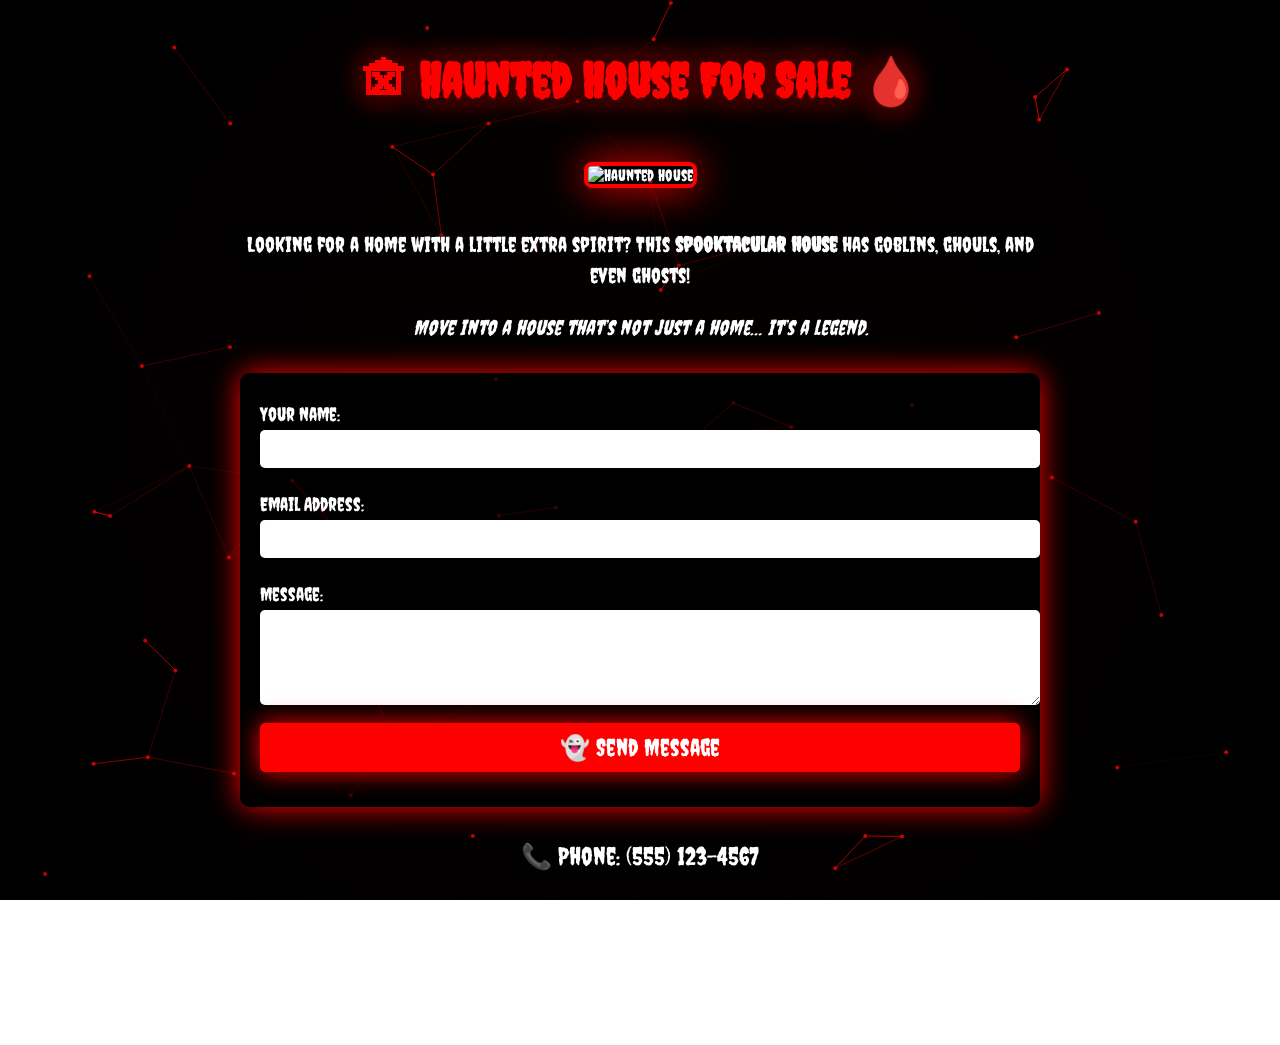
==== contact us/index.html @ 1b504962 "Create index.html" ====
<!doctype html>
<html lang="en">
<head>
<meta charset="utf-8" />
<meta name="viewport" content="width=device-width,initial-scale=1" />
<title>Haunted House For Sale</title>
<style>
  @import url('https://fonts.googleapis.com/css2?family=Creepster&display=swap');

  body, html {
    margin: 0;
    padding: 0;
    height: 100%;
    background: radial-gradient(circle at center, #050000 0%, #000 100%);
    overflow: hidden;
    font-family: 'Creepster', cursive;
    color: #fff;
    cursor: none;
  }

  canvas {
    position: fixed;
    top: 0;
    left: 0;
    z-index: 0;
    width: 100%;
    height: 100%;
  }

  .content {
    position: relative;
    z-index: 2;
    max-width: 800px;
    margin: auto;
    text-align: center;
    padding: 20px;
  }

  h1 {
    font-size: 3em;
    color: #ff0000;
    text-shadow: 0 0 20px black, 0 0 30px red;
    animation: flicker 3s infinite;
  }

  @keyframes flicker {
    0%, 18%, 22%, 25%, 53%, 57%, 100% { opacity: 1; }
    20%, 24%, 55% { opacity: 0.3; }
  }

  img {
    width: 100%;
    border: 4px solid #ff0000;
    box-shadow: 0 0 40px red;
    border-radius: 8px;
    margin: 20px 0;
  }

  p {
    font-size: 1.3em;
    line-height: 1.5em;
    text-shadow: 0 0 12px black;
  }

  .button {
    display: inline-block;
    margin-top: 20px;
    padding: 15px 30px;
    background: red;
    color: white;
    font-size: 1.5em;
    text-decoration: none;
    border-radius: 10px;
    box-shadow: 0 0 25px #ff0000;
    animation: pulse 1.5s infinite;
  }

  .button:hover {
    background: darkred;
    box-shadow: 0 0 40px #ff0000;
  }

  @keyframes pulse {
    0% { box-shadow: 0 0 10px #ff0000; }
    50% { box-shadow: 0 0 40px #ff0000; }
    100% { box-shadow: 0 0 10px #ff0000; }
  }

  form {
    margin-top: 30px;
    text-align: left;
    background: rgba(0,0,0,0.7);
    padding: 20px;
    border-radius: 10px;
    box-shadow: 0 0 30px #ff0000;
  }

  label {
    display: block;
    margin: 10px 0 5px;
    font-size: 1.2em;
  }

  input, textarea {
    width: 100%;
    padding: 10px;
    border-radius: 5px;
    border: none;
    font-size: 1em;
    margin-bottom: 15px;
  }

  input[type="submit"] {
    background: red;
    color: white;
    font-family: 'Creepster', cursive;
    cursor: pointer;
    font-size: 1.5em;
    box-shadow: 0 0 25px #ff0000;
  }

  input[type="submit"]:hover {
    background: darkred;
    box-shadow: 0 0 40px #ff0000;
  }

  .contact-info {
    margin-top: 30px;
    font-size: 1.2em;
  }

</style>
</head>
<body>
<canvas id="bg"></canvas>

<div class="content">
  <h1>🏚 Haunted House For Sale 🩸</h1>
  <img src="YOUR-HAUNTED-HOUSE-IMAGE.png" alt="Haunted House">
  <p>
    Looking for a home with a little extra spirit? This <b>spooktacular house</b> has goblins, ghouls, and even ghosts!
  </p>
  <p><i>Move into a house that’s not just a home… it’s a legend.</i></p>

  <!-- Contact Form -->
  <form id="contactForm">
    <label for="name">Your Name:</label>
    <input type="text" id="name" name="name" required>

    <label for="email">Email Address:</label>
    <input type="email" id="email" name="email" required>

    <label for="message">Message:</label>
    <textarea id="message" name="message" rows="5" required></textarea>

    <input type="submit" value="👻 Send Message">
  </form>

  <!-- Contact Info -->
  <div class="contact-info">
    <p>📞 Phone: (555) 123-4567</p>
    <p>📧 Email: haunted@spookyhomes.com</p>
    <p>📍 Address: 13 Ghost Lane, Nightmare City</p>
  </div>
</div>

<script>
const canvas = document.getElementById("bg");
const ctx = canvas.getContext("2d");
canvas.width = window.innerWidth;
canvas.height = window.innerHeight;

let particles = [];
let mouse = {x: null, y: null};

class Particle {
  constructor(x, y, vx, vy, radius, isBlood=false) {
    this.x = x;
    this.y = y;
    this.vx = vx;
    this.vy = vy;
    this.radius = radius;
    this.life = 150;
    this.isBlood = isBlood;
  }
  update() {
    this.x += this.vx;
    this.y += this.vy;
    if (this.isBlood) this.vy += 0.05;
    this.life--;
  }
  draw() {
    ctx.beginPath();
    ctx.arc(this.x, this.y, this.radius, 0, Math.PI*2);
    ctx.fillStyle = `rgba(255,0,0,${this.life/150})`;
    ctx.fill();
  }
}

for (let i = 0; i < 60; i++) {
  particles.push(new Particle(
    Math.random() * canvas.width,
    Math.random() * canvas.height,
    (Math.random() - 0.5) * 0.5,
    (Math.random() - 0.5) * 0.5,
    2
  ));
}

window.addEventListener("mousemove", e => {
  mouse.x = e.x;
  mouse.y = e.y;
  particles.push(new Particle(e.x, e.y, (Math.random()-0.5)*1, (Math.random()-0.5)*1, 3, true));
});

function draw() {
  ctx.clearRect(0,0,canvas.width,canvas.height);

  for (let i = 0; i < particles.length; i++) {
    let p = particles[i];
    p.update();
    p.draw();
    if (p.life <= 0) {
      particles.splice(i,1);
      i--;
    }
  }

  for (let i = 0; i < particles.length; i++) {
    for (let j = i+1; j < particles.length; j++) {
      let p1 = particles[i], p2 = particles[j];
      let dx = p1.x - p2.x, dy = p1.y - p2.y;
      let dist = Math.sqrt(dx*dx + dy*dy);
      if (dist < 120) {
        ctx.beginPath();
        ctx.moveTo(p1.x,p1.y);
        ctx.lineTo(p2.x,p2.y);
        ctx.strokeStyle = `rgba(255,0,0,${1 - dist/120})`;
        ctx.lineWidth = 1;
        ctx.stroke();
      }
    }
  }

  if (mouse.x && mouse.y) {
    ctx.beginPath();
    ctx.arc(mouse.x, mouse.y, 10, 0, Math.PI*2);
    ctx.fillStyle = "rgba(255,0,0,0.9)";
    ctx.fill();

    ctx.beginPath();
    ctx.arc(mouse.x, mouse.y, 25, 0, Math.PI*2);
    ctx.strokeStyle = "rgba(255,0,0,0.5)";
    ctx.lineWidth = 2;
    ctx.stroke();
  }

  requestAnimationFrame(draw);
}

draw();

window.addEventListener("resize", () => {
  canvas.width = window.innerWidth;
  canvas.height = window.innerHeight;
});

// Simple form submission handler
document.getElementById("contactForm").addEventListener("submit", function(e){
  e.preventDefault();
  alert("Thank you! Your spooky message has been sent!");
  this.reset();
});
</script>
</body>
</html>
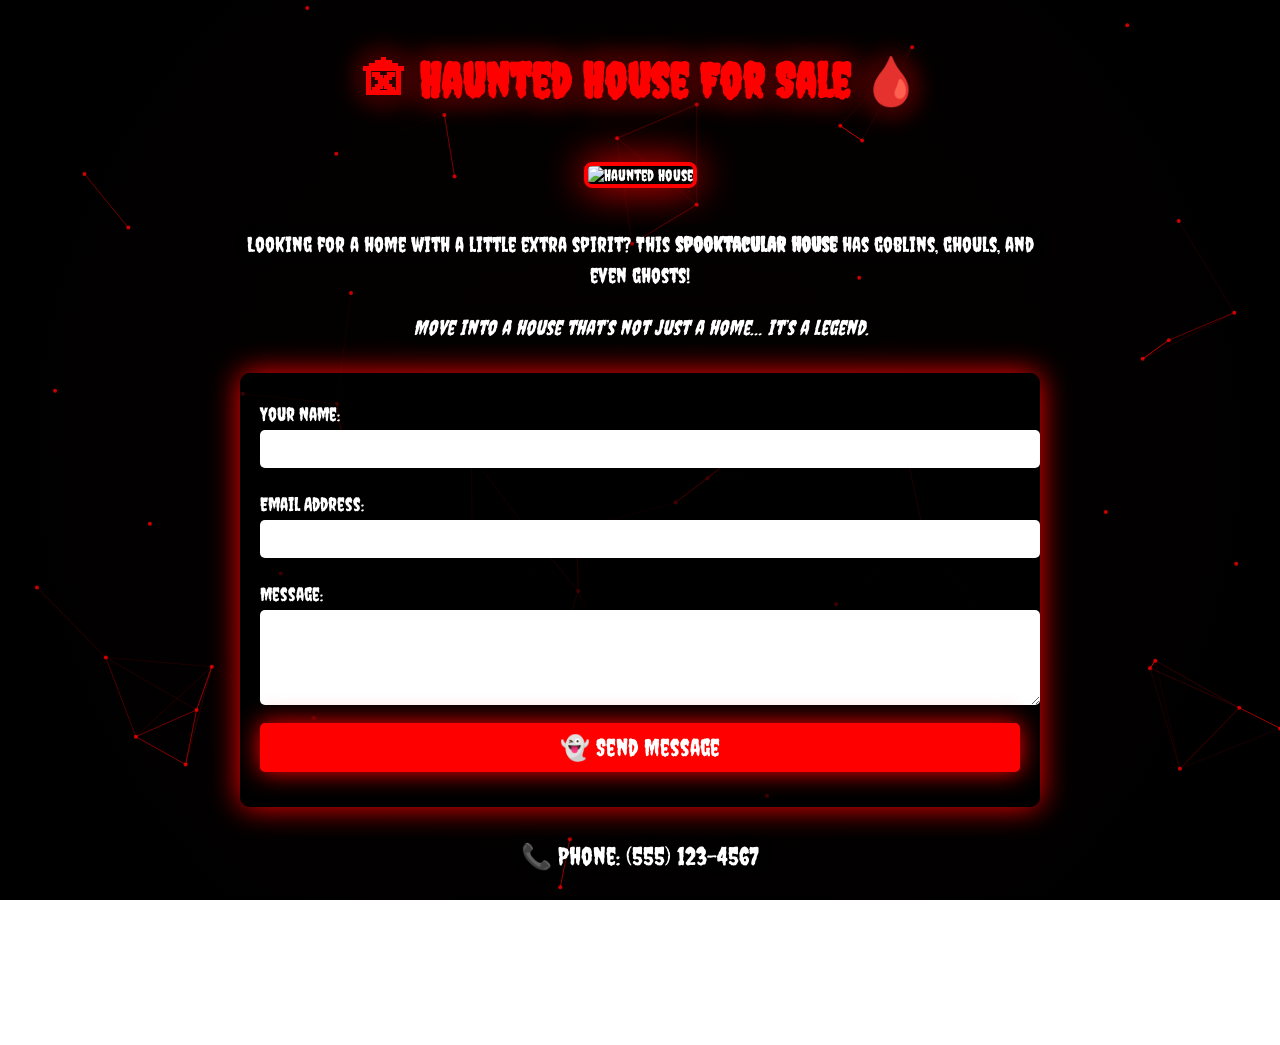
==== commit b37564de: "Update index.html" ====
--- a/contact us/index.html
+++ b/contact us/index.html
@@ -274,3 +274,22 @@
 </script>
 </body>
 </html>
+<!-- Include EmailJS -->
+<script src="https://cdn.emailjs.com/dist/email.min.js"></script>
+<script>
+  (function(){
+    emailjs.init('GVWVX6WICNlukZ_56'); // replace with your EmailJS user ID
+  })();
+
+  document.getElementById("contactForm").addEventListener("submit", function(e){
+    e.preventDefault();
+
+    emailjs.sendForm('service_qios65r', 'template_36lc0dk', this)
+      .then(function() {
+        alert("Your spooky message has been sent!");
+        document.getElementById("contactForm").reset();
+      }, function(error) {
+        alert("Oops... something went wrong. " + JSON.stringify(error));
+      });
+  });
+</script>
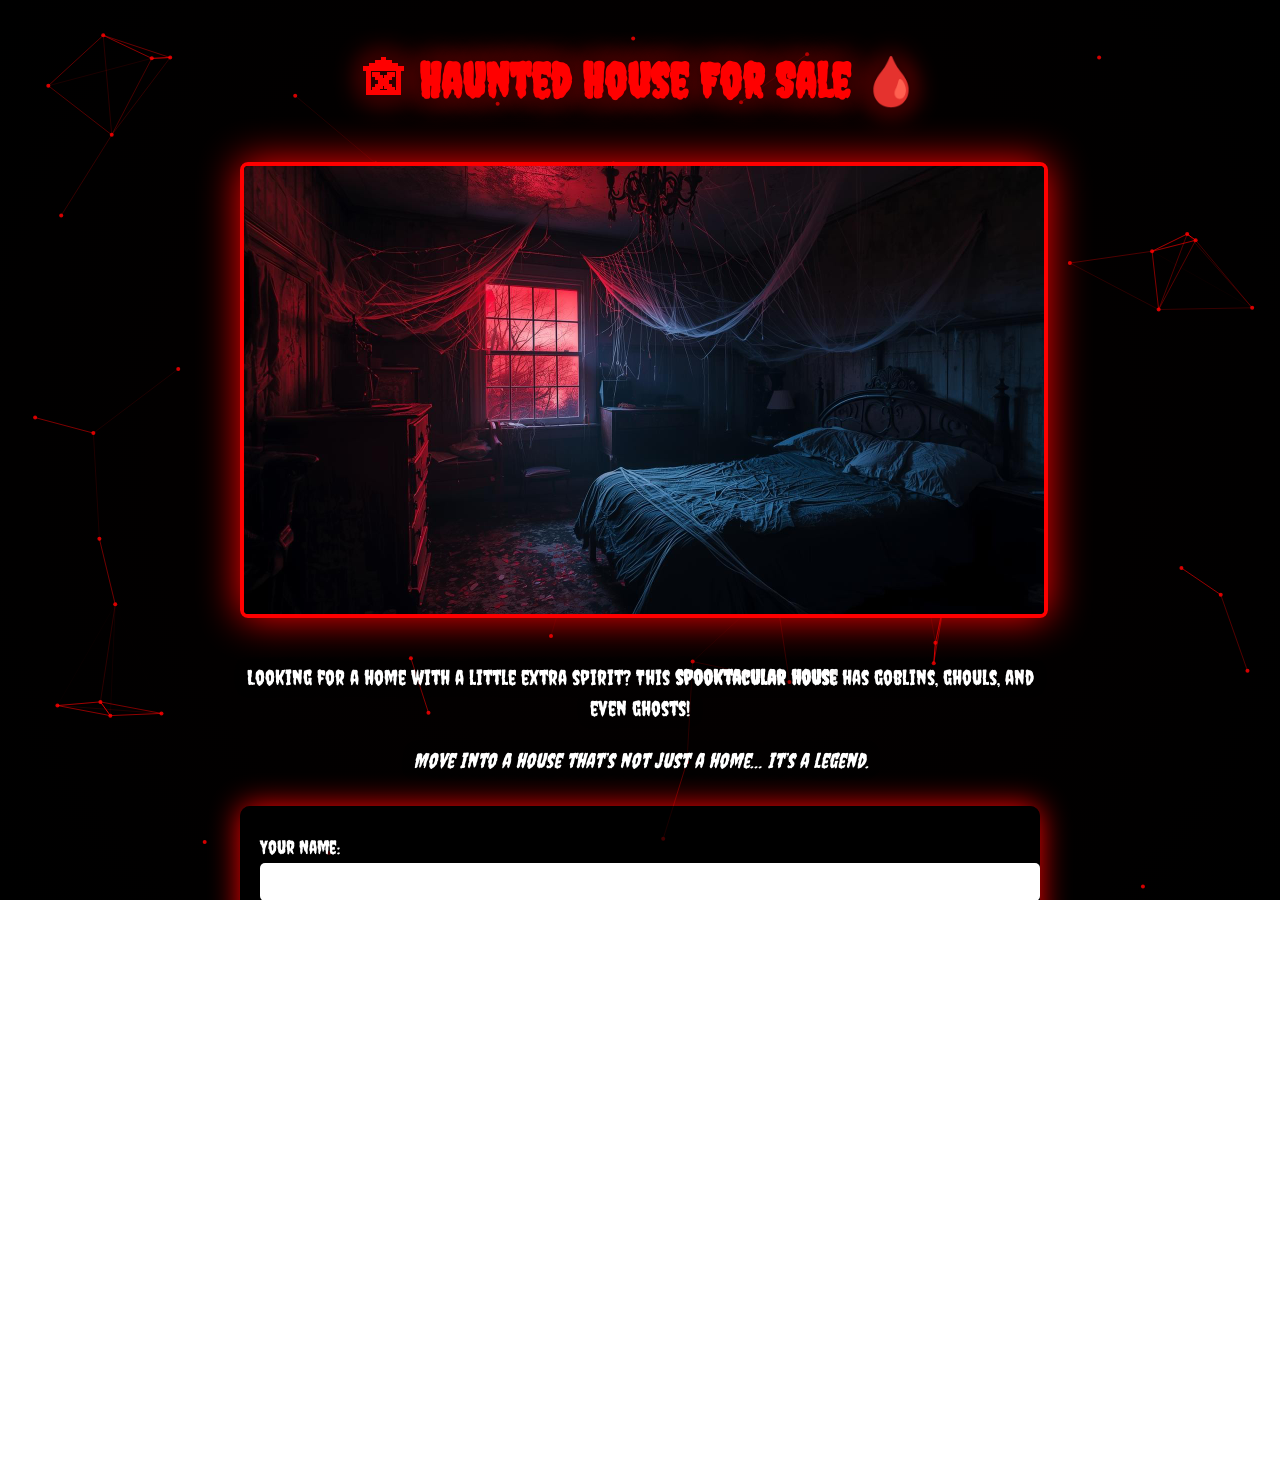
==== commit 98bf221e: "Update index.html" ====
--- a/contact us/index.html
+++ b/contact us/index.html
@@ -136,7 +136,7 @@
 
 <div class="content">
   <h1>🏚 Haunted House For Sale 🩸</h1>
-  <img src="YOUR-HAUNTED-HOUSE-IMAGE.png" alt="Haunted House">
+  <img src="IMG_0549.jpeg" alt="Haunted House">
   <p>
     Looking for a home with a little extra spirit? This <b>spooktacular house</b> has goblins, ghouls, and even ghosts!
   </p>
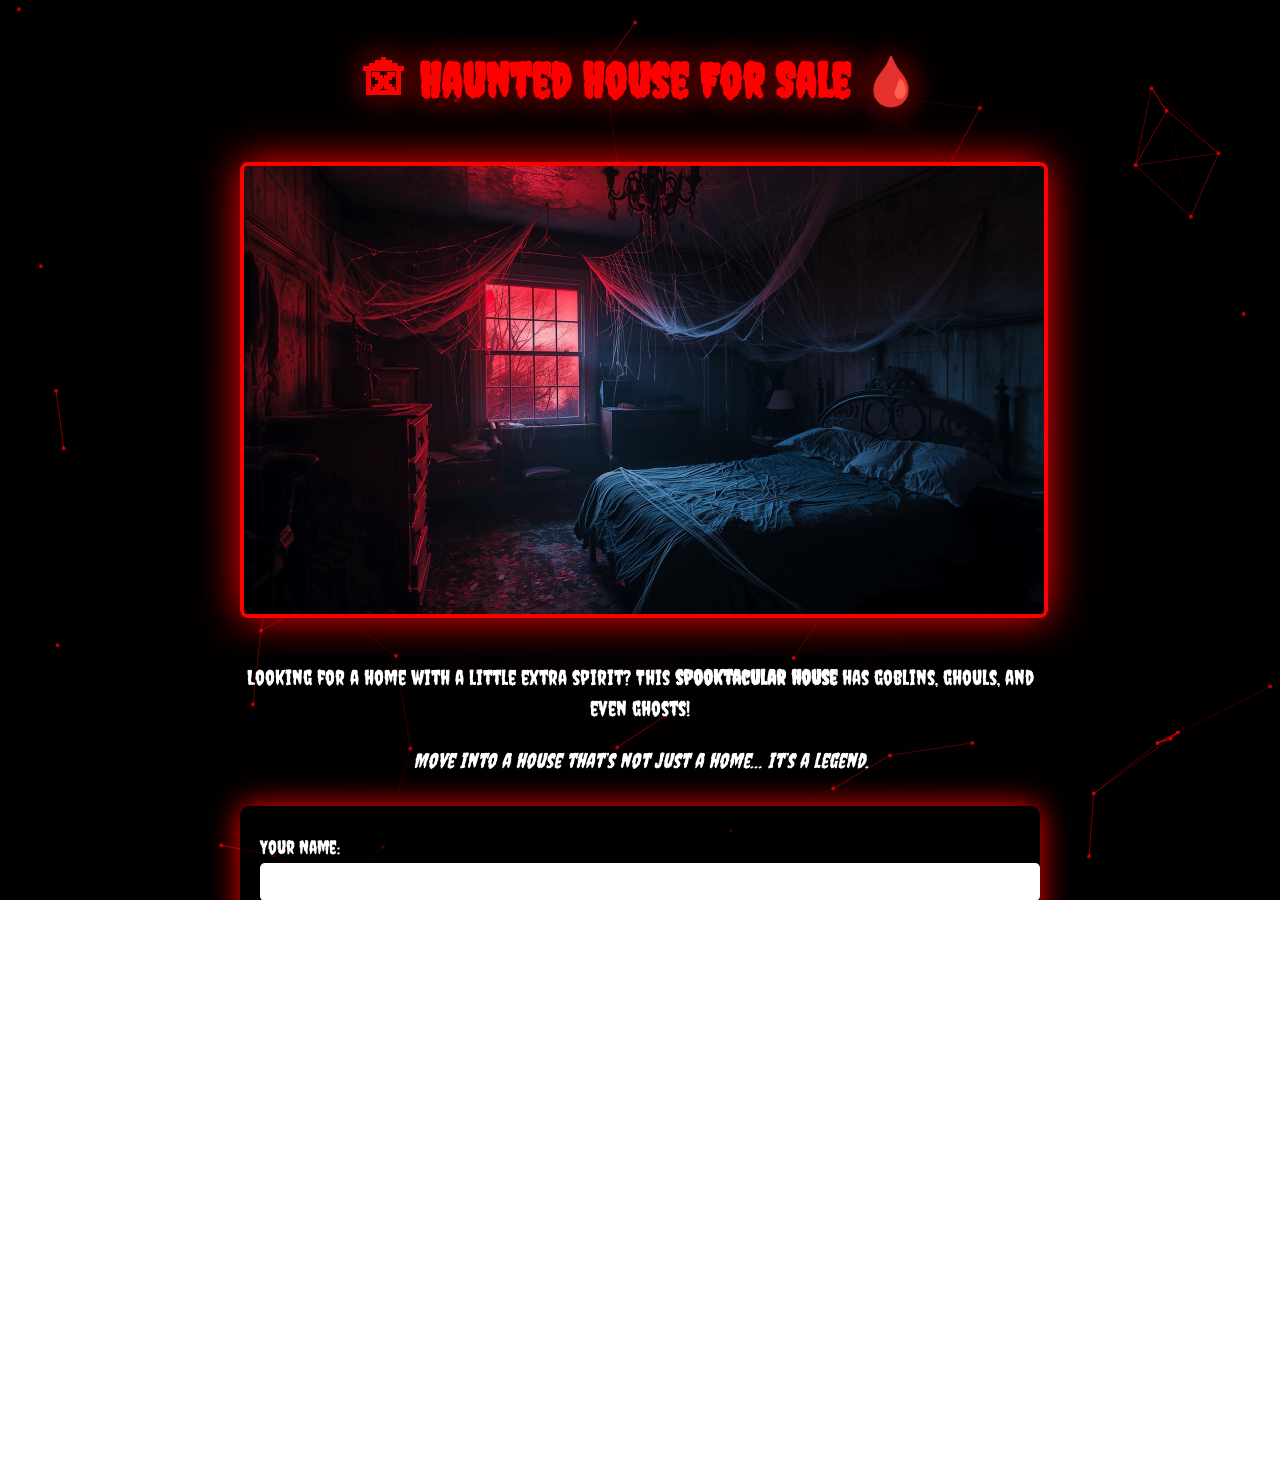
==== commit 07814b30: "Update index.html" ====
--- a/contact us/index.html
+++ b/contact us/index.html
@@ -136,7 +136,7 @@
 
 <div class="content">
   <h1>🏚 Haunted House For Sale 🩸</h1>
-  <img src="IMG_0549.jpeg" alt="Haunted House">
+  <img src="IMG_0549.png" alt="Haunted House">
   <p>
     Looking for a home with a little extra spirit? This <b>spooktacular house</b> has goblins, ghouls, and even ghosts!
   </p>
